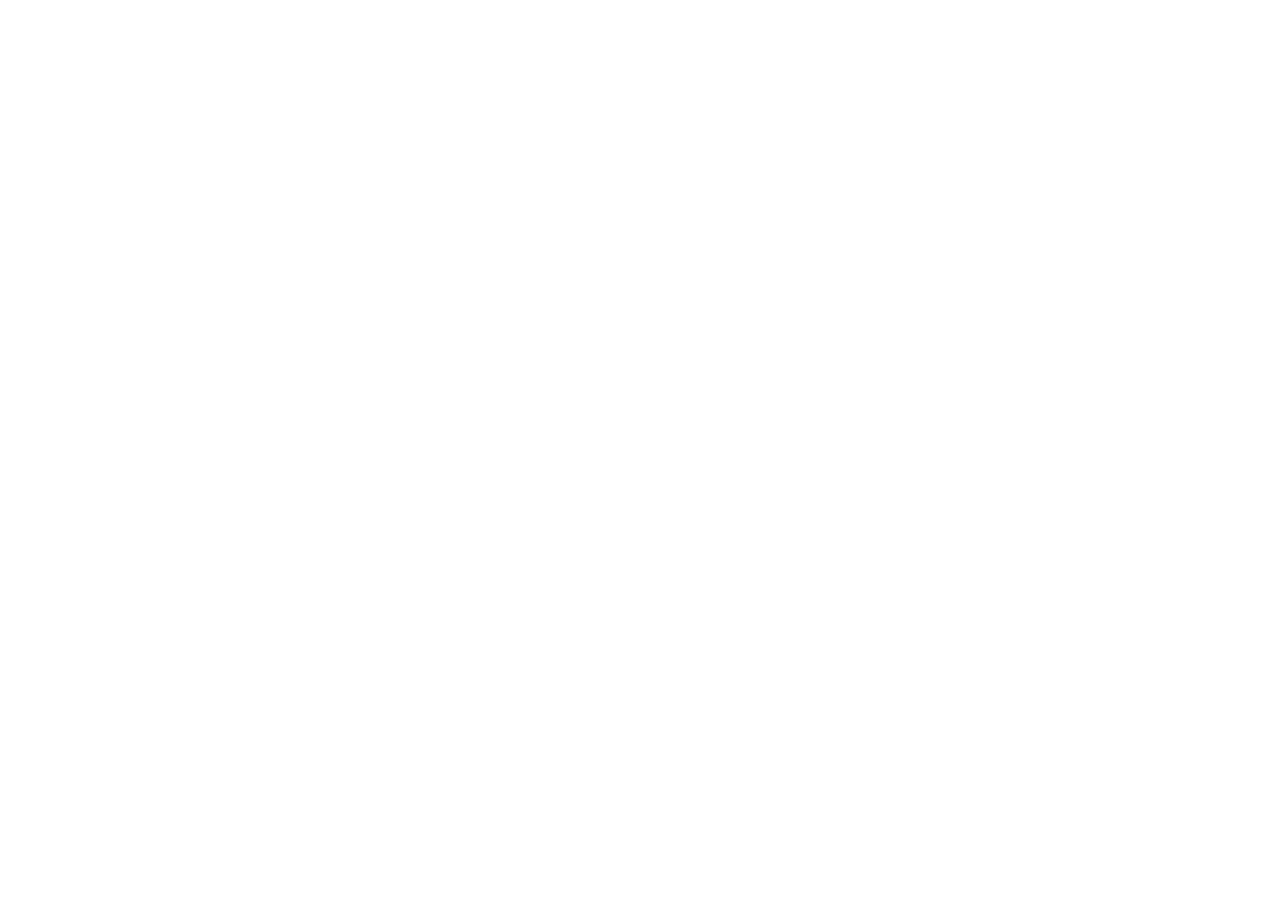
==== login.html @ 93b9f6c6 "init project" ====
<!DOCTYPE html>
<html lang="en">
<head>
    <meta charset="UTF-8">
    <meta http-equiv="X-UA-Compatible" content="IE=edge">
    <meta name="viewport" content="width=device-width, initial-scale=1.0">
    <title>Document</title>
</head>
<body>
    
</body>
</html>
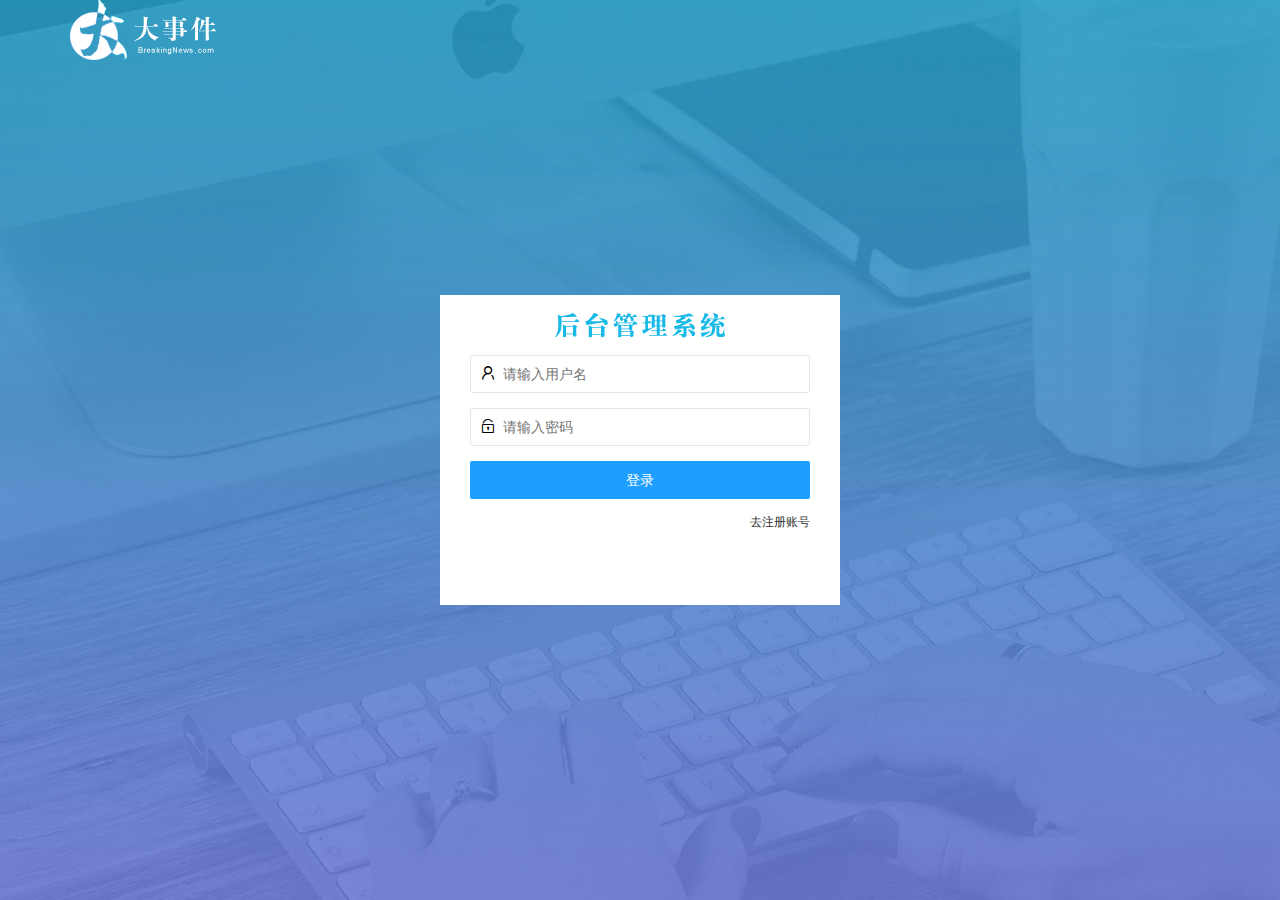
==== commit 97f2f5a4: "完成了登录功能和注册功能开发" ====
--- a/login.html
+++ b/login.html
@@ -4,9 +4,83 @@
     <meta charset="UTF-8">
     <meta http-equiv="X-UA-Compatible" content="IE=edge">
     <meta name="viewport" content="width=device-width, initial-scale=1.0">
-    <title>Document</title>
-</head>
-<body>
-    
+    <title>大事件-登录/注册</title>
+     <!-- 导入 LayUI 的样式 -->
+     <link rel="stylesheet" href="./assets/lib/layui/css/layui.css" />
+     <!-- 导入自己的样式表 -->
+     <link rel="stylesheet" href="./assets/css/login.css" />
+   </head>
+   <body>
+     <!-- 头部的 Logo 区域 -->
+     <div class="layui-main">
+       <img src="./assets/images/logo.png" alt="" />
+     </div>
+ 
+     <!-- 登录注册区域 -->
+     <div class="loginAndRegBox">
+       <div class="title-box"></div>
+       <!-- 登录的div -->
+       <div class="login-box">
+         <!-- 登录的表单 -->
+         <form class="layui-form" id="form_login">
+           <!-- 用户名 -->
+           <div class="layui-form-item">
+             <i class="layui-icon layui-icon-username"></i>
+             <input type="text" name="username" required lay-verify="required" placeholder="请输入用户名" autocomplete="off" class="layui-input" />
+           </div>
+           <!-- 密码 -->
+           <div class="layui-form-item">
+             <i class="layui-icon layui-icon-password"></i>
+             <input type="password" name="password" required lay-verify="required|pwd" placeholder="请输入密码" autocomplete="off" class="layui-input" />
+           </div>
+           <!-- 登录按钮 -->
+           <div class="layui-form-item">
+             <!-- 注意：表单提交按钮和普通按钮的区别，就是 lay-submit 属性 -->
+             <button class="layui-btn layui-btn-fluid layui-btn-normal" lay-submit>登录</button>
+           </div>
+           <div class="layui-form-item links">
+             <a href="javascript:;" id="link_reg">去注册账号</a>
+           </div>
+         </form>
+       </div>
+       <!-- 注册的div -->
+       <div class="reg-box">
+         <!-- 注册的表单 -->
+         <form class="layui-form" id="form_reg">
+           <!-- 用户名 -->
+           <div class="layui-form-item">
+             <i class="layui-icon layui-icon-username"></i>
+             <input type="text" name="username" required lay-verify="required" placeholder="请输入用户名" autocomplete="off" class="layui-input" />
+           </div>
+           <!-- 密码 -->
+           <div class="layui-form-item">
+             <i class="layui-icon layui-icon-password"></i>
+             <input type="password" name="password" required lay-verify="required|pwd" placeholder="请输入密码" autocomplete="off" class="layui-input" />
+           </div>
+           <!-- 密码确认框 -->
+           <div class="layui-form-item">
+             <i class="layui-icon layui-icon-password"></i>
+             <input type="password" name="repassword" required lay-verify="required|pwd|repwd" placeholder="再次确认密码" autocomplete="off" class="layui-input" />
+           </div>
+           <!-- 注册按钮 -->
+           <div class="layui-form-item">
+             <!-- 注意：表单提交按钮和普通按钮的区别，就是 lay-submit 属性 -->
+             <button class="layui-btn layui-btn-fluid layui-btn-normal" lay-submit>注册</button>
+           </div>
+           <div class="layui-form-item links">
+             <a href="javascript:;" id="link_login">去登录</a>
+           </div>
+         </form>
+       </div>
+     </div>
+ 
+     <!-- 导入 Layui 的JS文件 -->
+     <script src="./assets/lib/layui/layui.all.js"></script>
+     <!-- 导入 JQuery -->
+     <script src="./assets/lib/jquery.js"></script>
+     <!-- 导入自己封装的 baseAPI.js -->
+     <script src="./assets/js/baseAPI.js"></script>
+     <!-- 导入自己的 JavaScript 脚本 -->
+     <script src="./assets/js/login.js"></script>
 </body>
 </html>--- a/assets/lib/layui/css/layui.css
+++ b/assets/lib/layui/css/layui.css
@@ -0,0 +1,2 @@
+/** layui-v2.5.5 MIT License By https://www.layui.com */
+ .layui-inline,img{display:inline-block;vertical-align:middle}h1,h2,h3,h4,h5,h6{font-weight:400}.layui-edge,.layui-header,.layui-inline,.layui-main{position:relative}.layui-body,.layui-edge,.layui-elip{overflow:hidden}.layui-btn,.layui-edge,.layui-inline,img{vertical-align:middle}.layui-btn,.layui-disabled,.layui-icon,.layui-unselect{-moz-user-select:none;-webkit-user-select:none;-ms-user-select:none}.layui-elip,.layui-form-checkbox span,.layui-form-pane .layui-form-label{text-overflow:ellipsis;white-space:nowrap}.layui-breadcrumb,.layui-tree-btnGroup{visibility:hidden}blockquote,body,button,dd,div,dl,dt,form,h1,h2,h3,h4,h5,h6,input,li,ol,p,pre,td,textarea,th,ul{margin:0;padding:0;-webkit-tap-highlight-color:rgba(0,0,0,0)}a:active,a:hover{outline:0}img{border:none}li{list-style:none}table{border-collapse:collapse;border-spacing:0}h4,h5,h6{font-size:100%}button,input,optgroup,option,select,textarea{font-family:inherit;font-size:inherit;font-style:inherit;font-weight:inherit;outline:0}pre{white-space:pre-wrap;white-space:-moz-pre-wrap;white-space:-pre-wrap;white-space:-o-pre-wrap;word-wrap:break-word}body{line-height:24px;font:14px Helvetica Neue,Helvetica,PingFang SC,Tahoma,Arial,sans-serif}hr{height:1px;margin:10px 0;border:0;clear:both}a{color:#333;text-decoration:none}a:hover{color:#777}a cite{font-style:normal;*cursor:pointer}.layui-border-box,.layui-border-box *{box-sizing:border-box}.layui-box,.layui-box *{box-sizing:content-box}.layui-clear{clear:both;*zoom:1}.layui-clear:after{content:'\20';clear:both;*zoom:1;display:block;height:0}.layui-inline{*display:inline;*zoom:1}.layui-edge{display:inline-block;width:0;height:0;border-width:6px;border-style:dashed;border-color:transparent}.layui-edge-top{top:-4px;border-bottom-color:#999;border-bottom-style:solid}.layui-edge-right{border-left-color:#999;border-left-style:solid}.layui-edge-bottom{top:2px;border-top-color:#999;border-top-style:solid}.layui-edge-left{border-right-color:#999;border-right-style:solid}.layui-disabled,.layui-disabled:hover{color:#d2d2d2!important;cursor:not-allowed!important}.layui-circle{border-radius:100%}.layui-show{display:block!important}.layui-hide{display:none!important}@font-face{font-family:layui-icon;src:url(../font/iconfont.eot?v=250);src:url(../font/iconfont.eot?v=250#iefix) format('embedded-opentype'),url(../font/iconfont.woff2?v=250) format('woff2'),url(../font/iconfont.woff?v=250) format('woff'),url(../font/iconfont.ttf?v=250) format('truetype'),url(../font/iconfont.svg?v=250#layui-icon) format('svg')}.layui-icon{font-family:layui-icon!important;font-size:16px;font-style:normal;-webkit-font-smoothing:antialiased;-moz-osx-font-smoothing:grayscale}.layui-icon-reply-fill:before{content:"\e611"}.layui-icon-set-fill:before{content:"\e614"}.layui-icon-menu-fill:before{content:"\e60f"}.layui-icon-search:before{content:"\e615"}.layui-icon-share:before{content:"\e641"}.layui-icon-set-sm:before{content:"\e620"}.layui-icon-engine:before{content:"\e628"}.layui-icon-close:before{content:"\1006"}.layui-icon-close-fill:before{content:"\1007"}.layui-icon-chart-screen:before{content:"\e629"}.layui-icon-star:before{content:"\e600"}.layui-icon-circle-dot:before{content:"\e617"}.layui-icon-chat:before{content:"\e606"}.layui-icon-release:before{content:"\e609"}.layui-icon-list:before{content:"\e60a"}.layui-icon-chart:before{content:"\e62c"}.layui-icon-ok-circle:before{content:"\1005"}.layui-icon-layim-theme:before{content:"\e61b"}.layui-icon-table:before{content:"\e62d"}.layui-icon-right:before{content:"\e602"}.layui-icon-left:before{content:"\e603"}.layui-icon-cart-simple:before{content:"\e698"}.layui-icon-face-cry:before{content:"\e69c"}.layui-icon-face-smile:before{content:"\e6af"}.layui-icon-survey:before{content:"\e6b2"}.layui-icon-tree:before{content:"\e62e"}.layui-icon-upload-circle:before{content:"\e62f"}.layui-icon-add-circle:before{content:"\e61f"}.layui-icon-download-circle:before{content:"\e601"}.layui-icon-templeate-1:before{content:"\e630"}.layui-icon-util:before{content:"\e631"}.layui-icon-face-surprised:before{content:"\e664"}.layui-icon-edit:before{content:"\e642"}.layui-icon-speaker:before{content:"\e645"}.layui-icon-down:before{content:"\e61a"}.layui-icon-file:before{content:"\e621"}.layui-icon-layouts:before{content:"\e632"}.layui-icon-rate-half:before{content:"\e6c9"}.layui-icon-add-circle-fine:before{content:"\e608"}.layui-icon-prev-circle:before{content:"\e633"}.layui-icon-read:before{content:"\e705"}.layui-icon-404:before{content:"\e61c"}.layui-icon-carousel:before{content:"\e634"}.layui-icon-help:before{content:"\e607"}.layui-icon-code-circle:before{content:"\e635"}.layui-icon-water:before{content:"\e636"}.layui-icon-username:before{content:"\e66f"}.layui-icon-find-fill:before{content:"\e670"}.layui-icon-about:before{content:"\e60b"}.layui-icon-location:before{content:"\e715"}.layui-icon-up:before{content:"\e619"}.layui-icon-pause:before{content:"\e651"}.layui-icon-date:before{content:"\e637"}.layui-icon-layim-uploadfile:before{content:"\e61d"}.layui-icon-delete:before{content:"\e640"}.layui-icon-play:before{content:"\e652"}.layui-icon-top:before{content:"\e604"}.layui-icon-friends:before{content:"\e612"}.layui-icon-refresh-3:before{content:"\e9aa"}.layui-icon-ok:before{content:"\e605"}.layui-icon-layer:before{content:"\e638"}.layui-icon-face-smile-fine:before{content:"\e60c"}.layui-icon-dollar:before{content:"\e659"}.layui-icon-group:before{content:"\e613"}.layui-icon-layim-download:before{content:"\e61e"}.layui-icon-picture-fine:before{content:"\e60d"}.layui-icon-link:before{content:"\e64c"}.layui-icon-diamond:before{content:"\e735"}.layui-icon-log:before{content:"\e60e"}.layui-icon-rate-solid:before{content:"\e67a"}.layui-icon-fonts-del:before{content:"\e64f"}.layui-icon-unlink:before{content:"\e64d"}.layui-icon-fonts-clear:before{content:"\e639"}.layui-icon-triangle-r:before{content:"\e623"}.layui-icon-circle:before{content:"\e63f"}.layui-icon-radio:before{content:"\e643"}.layui-icon-align-center:before{content:"\e647"}.layui-icon-align-right:before{content:"\e648"}.layui-icon-align-left:before{content:"\e649"}.layui-icon-loading-1:before{content:"\e63e"}.layui-icon-return:before{content:"\e65c"}.layui-icon-fonts-strong:before{content:"\e62b"}.layui-icon-upload:before{content:"\e67c"}.layui-icon-dialogue:before{content:"\e63a"}.layui-icon-video:before{content:"\e6ed"}.layui-icon-headset:before{content:"\e6fc"}.layui-icon-cellphone-fine:before{content:"\e63b"}.layui-icon-add-1:before{content:"\e654"}.layui-icon-face-smile-b:before{content:"\e650"}.layui-icon-fonts-html:before{content:"\e64b"}.layui-icon-form:before{content:"\e63c"}.layui-icon-cart:before{content:"\e657"}.layui-icon-camera-fill:before{content:"\e65d"}.layui-icon-tabs:before{content:"\e62a"}.layui-icon-fonts-code:before{content:"\e64e"}.layui-icon-fire:before{content:"\e756"}.layui-icon-set:before{content:"\e716"}.layui-icon-fonts-u:before{content:"\e646"}.layui-icon-triangle-d:before{content:"\e625"}.layui-icon-tips:before{content:"\e702"}.layui-icon-picture:before{content:"\e64a"}.layui-icon-more-vertical:before{content:"\e671"}.layui-icon-flag:before{content:"\e66c"}.layui-icon-loading:before{content:"\e63d"}.layui-icon-fonts-i:before{content:"\e644"}.layui-icon-refresh-1:before{content:"\e666"}.layui-icon-rmb:before{content:"\e65e"}.layui-icon-home:before{content:"\e68e"}.layui-icon-user:before{content:"\e770"}.layui-icon-notice:before{content:"\e667"}.layui-icon-login-weibo:before{content:"\e675"}.layui-icon-voice:before{content:"\e688"}.layui-icon-upload-drag:before{content:"\e681"}.layui-icon-login-qq:before{content:"\e676"}.layui-icon-snowflake:before{content:"\e6b1"}.layui-icon-file-b:before{content:"\e655"}.layui-icon-template:before{content:"\e663"}.layui-icon-auz:before{content:"\e672"}.layui-icon-console:before{content:"\e665"}.layui-icon-app:before{content:"\e653"}.layui-icon-prev:before{content:"\e65a"}.layui-icon-website:before{content:"\e7ae"}.layui-icon-next:before{content:"\e65b"}.layui-icon-component:before{content:"\e857"}.layui-icon-more:before{content:"\e65f"}.layui-icon-login-wechat:before{content:"\e677"}.layui-icon-shrink-right:before{content:"\e668"}.layui-icon-spread-left:before{content:"\e66b"}.layui-icon-camera:before{content:"\e660"}.layui-icon-note:before{content:"\e66e"}.layui-icon-refresh:before{content:"\e669"}.layui-icon-female:before{content:"\e661"}.layui-icon-male:before{content:"\e662"}.layui-icon-password:before{content:"\e673"}.layui-icon-senior:before{content:"\e674"}.layui-icon-theme:before{content:"\e66a"}.layui-icon-tread:before{content:"\e6c5"}.layui-icon-praise:before{content:"\e6c6"}.layui-icon-star-fill:before{content:"\e658"}.layui-icon-rate:before{content:"\e67b"}.layui-icon-template-1:before{content:"\e656"}.layui-icon-vercode:before{content:"\e679"}.layui-icon-cellphone:before{content:"\e678"}.layui-icon-screen-full:before{content:"\e622"}.layui-icon-screen-restore:before{content:"\e758"}.layui-icon-cols:before{content:"\e610"}.layui-icon-export:before{content:"\e67d"}.layui-icon-print:before{content:"\e66d"}.layui-icon-slider:before{content:"\e714"}.layui-icon-addition:before{content:"\e624"}.layui-icon-subtraction:before{content:"\e67e"}.layui-icon-service:before{content:"\e626"}.layui-icon-transfer:before{content:"\e691"}.layui-main{width:1140px;margin:0 auto}.layui-header{z-index:1000;height:60px}.layui-header a:hover{transition:all .5s;-webkit-transition:all .5s}.layui-side{position:fixed;left:0;top:0;bottom:0;z-index:999;width:200px;overflow-x:hidden}.layui-side-scroll{position:relative;width:220px;height:100%;overflow-x:hidden}.layui-body{position:absolute;left:200px;right:0;top:0;bottom:0;z-index:998;width:auto;overflow-y:auto;box-sizing:border-box}.layui-layout-body{overflow:hidden}.layui-layout-admin .layui-header{background-color:#23262E}.layui-layout-admin .layui-side{top:60px;width:200px;overflow-x:hidden}.layui-layout-admin .layui-body{position:fixed;top:60px;bottom:44px}.layui-layout-admin .layui-main{width:auto;margin:0 15px}.layui-layout-admin .layui-footer{position:fixed;left:200px;right:0;bottom:0;height:44px;line-height:44px;padding:0 15px;background-color:#eee}.layui-layout-admin .layui-logo{position:absolute;left:0;top:0;width:200px;height:100%;line-height:60px;text-align:center;color:#009688;font-size:16px}.layui-layout-admin .layui-header .layui-nav{background:0 0}.layui-layout-left{position:absolute!important;left:200px;top:0}.layui-layout-right{position:absolute!important;right:0;top:0}.layui-container{position:relative;margin:0 auto;padding:0 15px;box-sizing:border-box}.layui-fluid{position:relative;margin:0 auto;padding:0 15px}.layui-row:after,.layui-row:before{content:'';display:block;clear:both}.layui-col-lg1,.layui-col-lg10,.layui-col-lg11,.layui-col-lg12,.layui-col-lg2,.layui-col-lg3,.layui-col-lg4,.layui-col-lg5,.layui-col-lg6,.layui-col-lg7,.layui-col-lg8,.layui-col-lg9,.layui-col-md1,.layui-col-md10,.layui-col-md11,.layui-col-md12,.layui-col-md2,.layui-col-md3,.layui-col-md4,.layui-col-md5,.layui-col-md6,.layui-col-md7,.layui-col-md8,.layui-col-md9,.layui-col-sm1,.layui-col-sm10,.layui-col-sm11,.layui-col-sm12,.layui-col-sm2,.layui-col-sm3,.layui-col-sm4,.layui-col-sm5,.layui-col-sm6,.layui-col-sm7,.layui-col-sm8,.layui-col-sm9,.layui-col-xs1,.layui-col-xs10,.layui-col-xs11,.layui-col-xs12,.layui-col-xs2,.layui-col-xs3,.layui-col-xs4,.layui-col-xs5,.layui-col-xs6,.layui-col-xs7,.layui-col-xs8,.layui-col-xs9{position:relative;display:block;box-sizing:border-box}.layui-col-xs1,.layui-col-xs10,.layui-col-xs11,.layui-col-xs12,.layui-col-xs2,.layui-col-xs3,.layui-col-xs4,.layui-col-xs5,.layui-col-xs6,.layui-col-xs7,.layui-col-xs8,.layui-col-xs9{float:left}.layui-col-xs1{width:8.33333333%}.layui-col-xs2{width:16.66666667%}.layui-col-xs3{width:25%}.layui-col-xs4{width:33.33333333%}.layui-col-xs5{width:41.66666667%}.layui-col-xs6{width:50%}.layui-col-xs7{width:58.33333333%}.layui-col-xs8{width:66.66666667%}.layui-col-xs9{width:75%}.layui-col-xs10{width:83.33333333%}.layui-col-xs11{width:91.66666667%}.layui-col-xs12{width:100%}.layui-col-xs-offset1{margin-left:8.33333333%}.layui-col-xs-offset2{margin-left:16.66666667%}.layui-col-xs-offset3{margin-left:25%}.layui-col-xs-offset4{margin-left:33.33333333%}.layui-col-xs-offset5{margin-left:41.66666667%}.layui-col-xs-offset6{margin-left:50%}.layui-col-xs-offset7{margin-left:58.33333333%}.layui-col-xs-offset8{margin-left:66.66666667%}.layui-col-xs-offset9{margin-left:75%}.layui-col-xs-offset10{margin-left:83.33333333%}.layui-col-xs-offset11{margin-left:91.66666667%}.layui-col-xs-offset12{margin-left:100%}@media screen and (max-width:768px){.layui-hide-xs{display:none!important}.layui-show-xs-block{display:block!important}.layui-show-xs-inline{display:inline!important}.layui-show-xs-inline-block{display:inline-block!important}}@media screen and (min-width:768px){.layui-container{width:750px}.layui-hide-sm{display:none!important}.layui-show-sm-block{display:block!important}.layui-show-sm-inline{display:inline!important}.layui-show-sm-inline-block{display:inline-block!important}.layui-col-sm1,.layui-col-sm10,.layui-col-sm11,.layui-col-sm12,.layui-col-sm2,.layui-col-sm3,.layui-col-sm4,.layui-col-sm5,.layui-col-sm6,.layui-col-sm7,.layui-col-sm8,.layui-col-sm9{float:left}.layui-col-sm1{width:8.33333333%}.layui-col-sm2{width:16.66666667%}.layui-col-sm3{width:25%}.layui-col-sm4{width:33.33333333%}.layui-col-sm5{width:41.66666667%}.layui-col-sm6{width:50%}.layui-col-sm7{width:58.33333333%}.layui-col-sm8{width:66.66666667%}.layui-col-sm9{width:75%}.layui-col-sm10{width:83.33333333%}.layui-col-sm11{width:91.66666667%}.layui-col-sm12{width:100%}.layui-col-sm-offset1{margin-left:8.33333333%}.layui-col-sm-offset2{margin-left:16.66666667%}.layui-col-sm-offset3{margin-left:25%}.layui-col-sm-offset4{margin-left:33.33333333%}.layui-col-sm-offset5{margin-left:41.66666667%}.layui-col-sm-offset6{margin-left:50%}.layui-col-sm-offset7{margin-left:58.33333333%}.layui-col-sm-offset8{margin-left:66.66666667%}.layui-col-sm-offset9{margin-left:75%}.layui-col-sm-offset10{margin-left:83.33333333%}.layui-col-sm-offset11{margin-left:91.66666667%}.layui-col-sm-offset12{margin-left:100%}}@media screen and (min-width:992px){.layui-container{width:970px}.layui-hide-md{display:none!important}.layui-show-md-block{display:block!important}.layui-show-md-inline{display:inline!important}.layui-show-md-inline-block{display:inline-block!important}.layui-col-md1,.layui-col-md10,.layui-col-md11,.layui-col-md12,.layui-col-md2,.layui-col-md3,.layui-col-md4,.layui-col-md5,.layui-col-md6,.layui-col-md7,.layui-col-md8,.layui-col-md9{float:left}.layui-col-md1{width:8.33333333%}.layui-col-md2{width:16.66666667%}.layui-col-md3{width:25%}.layui-col-md4{width:33.33333333%}.layui-col-md5{width:41.66666667%}.layui-col-md6{width:50%}.layui-col-md7{width:58.33333333%}.layui-col-md8{width:66.66666667%}.layui-col-md9{width:75%}.layui-col-md10{width:83.33333333%}.layui-col-md11{width:91.66666667%}.layui-col-md12{width:100%}.layui-col-md-offset1{margin-left:8.33333333%}.layui-col-md-offset2{margin-left:16.66666667%}.layui-col-md-offset3{margin-left:25%}.layui-col-md-offset4{margin-left:33.33333333%}.layui-col-md-offset5{margin-left:41.66666667%}.layui-col-md-offset6{margin-left:50%}.layui-col-md-offset7{margin-left:58.33333333%}.layui-col-md-offset8{margin-left:66.66666667%}.layui-col-md-offset9{margin-left:75%}.layui-col-md-offset10{margin-left:83.33333333%}.layui-col-md-offset11{margin-left:91.66666667%}.layui-col-md-offset12{margin-left:100%}}@media screen and (min-width:1200px){.layui-container{width:1170px}.layui-hide-lg{display:none!important}.layui-show-lg-block{display:block!important}.layui-show-lg-inline{display:inline!important}.layui-show-lg-inline-block{display:inline-block!important}.layui-col-lg1,.layui-col-lg10,.layui-col-lg11,.layui-col-lg12,.layui-col-lg2,.layui-col-lg3,.layui-col-lg4,.layui-col-lg5,.layui-col-lg6,.layui-col-lg7,.layui-col-lg8,.layui-col-lg9{float:left}.layui-col-lg1{width:8.33333333%}.layui-col-lg2{width:16.66666667%}.layui-col-lg3{width:25%}.layui-col-lg4{width:33.33333333%}.layui-col-lg5{width:41.66666667%}.layui-col-lg6{width:50%}.layui-col-lg7{width:58.33333333%}.layui-col-lg8{width:66.66666667%}.layui-col-lg9{width:75%}.layui-col-lg10{width:83.33333333%}.layui-col-lg11{width:91.66666667%}.layui-col-lg12{width:100%}.layui-col-lg-offset1{margin-left:8.33333333%}.layui-col-lg-offset2{margin-left:16.66666667%}.layui-col-lg-offset3{margin-left:25%}.layui-col-lg-offset4{margin-left:33.33333333%}.layui-col-lg-offset5{margin-left:41.66666667%}.layui-col-lg-offset6{margin-left:50%}.layui-col-lg-offset7{margin-left:58.33333333%}.layui-col-lg-offset8{margin-left:66.66666667%}.layui-col-lg-offset9{margin-left:75%}.layui-col-lg-offset10{margin-left:83.33333333%}.layui-col-lg-offset11{margin-left:91.66666667%}.layui-col-lg-offset12{margin-left:100%}}.layui-col-space1{margin:-.5px}.layui-col-space1>*{padding:.5px}.layui-col-space3{margin:-1.5px}.layui-col-space3>*{padding:1.5px}.layui-col-space5{margin:-2.5px}.layui-col-space5>*{padding:2.5px}.layui-col-space8{margin:-3.5px}.layui-col-space8>*{padding:3.5px}.layui-col-space10{margin:-5px}.layui-col-space10>*{padding:5px}.layui-col-space12{margin:-6px}.layui-col-space12>*{padding:6px}.layui-col-space15{margin:-7.5px}.layui-col-space15>*{padding:7.5px}.layui-col-space18{margin:-9px}.layui-col-space18>*{padding:9px}.layui-col-space20{margin:-10px}.layui-col-space20>*{padding:10px}.layui-col-space22{margin:-11px}.layui-col-space22>*{padding:11px}.layui-col-space25{margin:-12.5px}.layui-col-space25>*{padding:12.5px}.layui-col-space30{margin:-15px}.layui-col-space30>*{padding:15px}.layui-btn,.layui-input,.layui-select,.layui-textarea,.layui-upload-button{outline:0;-webkit-appearance:none;transition:all .3s;-webkit-transition:all .3s;box-sizing:border-box}.layui-elem-quote{margin-bottom:10px;padding:15px;line-height:22px;border-left:5px solid #009688;border-radius:0 2px 2px 0;background-color:#f2f2f2}.layui-quote-nm{border-style:solid;border-width:1px 1px 1px 5px;background:0 0}.layui-elem-field{margin-bottom:10px;padding:0;border-width:1px;border-style:solid}.layui-elem-field legend{margin-left:20px;padding:0 10px;font-size:20px;font-weight:300}.layui-field-title{margin:10px 0 20px;border-width:1px 0 0}.layui-field-box{padding:10px 15px}.layui-field-title .layui-field-box{padding:10px 0}.layui-progress{position:relative;height:6px;border-radius:20px;background-color:#e2e2e2}.layui-progress-bar{position:absolute;left:0;top:0;width:0;max-width:100%;height:6px;border-radius:20px;text-align:right;background-color:#5FB878;transition:all .3s;-webkit-transition:all .3s}.layui-progress-big,.layui-progress-big .layui-progress-bar{height:18px;line-height:18px}.layui-progress-text{position:relative;top:-20px;line-height:18px;font-size:12px;color:#666}.layui-progress-big .layui-progress-text{position:static;padding:0 10px;color:#fff}.layui-collapse{border-width:1px;border-style:solid;border-radius:2px}.layui-colla-content,.layui-colla-item{border-top-width:1px;border-top-style:solid}.layui-colla-item:first-child{border-top:none}.layui-colla-title{position:relative;height:42px;line-height:42px;padding:0 15px 0 35px;color:#333;background-color:#f2f2f2;cursor:pointer;font-size:14px;overflow:hidden}.layui-colla-content{display:none;padding:10px 15px;line-height:22px;color:#666}.layui-colla-icon{position:absolute;left:15px;top:0;font-size:14px}.layui-card{margin-bottom:15px;border-radius:2px;background-color:#fff;box-shadow:0 1px 2px 0 rgba(0,0,0,.05)}.layui-card:last-child{margin-bottom:0}.layui-card-header{position:relative;height:42px;line-height:42px;padding:0 15px;border-bottom:1px solid #f6f6f6;color:#333;border-radius:2px 2px 0 0;font-size:14px}.layui-bg-black,.layui-bg-blue,.layui-bg-cyan,.layui-bg-green,.layui-bg-orange,.layui-bg-red{color:#fff!important}.layui-card-body{position:relative;padding:10px 15px;line-height:24px}.layui-card-body[pad15]{padding:15px}.layui-card-body[pad20]{padding:20px}.layui-card-body .layui-table{margin:5px 0}.layui-card .layui-tab{margin:0}.layui-panel-window{position:relative;padding:15px;border-radius:0;border-top:5px solid #E6E6E6;background-color:#fff}.layui-auxiliar-moving{position:fixed;left:0;right:0;top:0;bottom:0;width:100%;height:100%;background:0 0;z-index:9999999999}.layui-form-label,.layui-form-mid,.layui-form-select,.layui-input-block,.layui-input-inline,.layui-textarea{position:relative}.layui-bg-red{background-color:#FF5722!important}.layui-bg-orange{background-color:#FFB800!important}.layui-bg-green{background-color:#009688!important}.layui-bg-cyan{background-color:#2F4056!important}.layui-bg-blue{background-color:#1E9FFF!important}.layui-bg-black{background-color:#393D49!important}.layui-bg-gray{background-color:#eee!important;color:#666!important}.layui-badge-rim,.layui-colla-content,.layui-colla-item,.layui-collapse,.layui-elem-field,.layui-form-pane .layui-form-item[pane],.layui-form-pane .layui-form-label,.layui-input,.layui-layedit,.layui-layedit-tool,.layui-quote-nm,.layui-select,.layui-tab-bar,.layui-tab-card,.layui-tab-title,.layui-tab-title .layui-this:after,.layui-textarea{border-color:#e6e6e6}.layui-timeline-item:before,hr{background-color:#e6e6e6}.layui-text{line-height:22px;font-size:14px;color:#666}.layui-text h1,.layui-text h2,.layui-text h3{font-weight:500;color:#333}.layui-text h1{font-size:30px}.layui-text h2{font-size:24px}.layui-text h3{font-size:18px}.layui-text a:not(.layui-btn){color:#01AAED}.layui-text a:not(.layui-btn):hover{text-decoration:underline}.layui-text ul{padding:5px 0 5px 15px}.layui-text ul li{margin-top:5px;list-style-type:disc}.layui-text em,.layui-word-aux{color:#999!important;padding:0 5px!important}.layui-btn{display:inline-block;height:38px;line-height:38px;padding:0 18px;background-color:#009688;color:#fff;white-space:nowrap;text-align:center;font-size:14px;border:none;border-radius:2px;cursor:pointer}.layui-btn:hover{opacity:.8;filter:alpha(opacity=80);color:#fff}.layui-btn:active{opacity:1;filter:alpha(opacity=100)}.layui-btn+.layui-btn{margin-left:10px}.layui-btn-container{font-size:0}.layui-btn-container .layui-btn{margin-right:10px;margin-bottom:10px}.layui-btn-container .layui-btn+.layui-btn{margin-left:0}.layui-table .layui-btn-container .layui-btn{margin-bottom:9px}.layui-btn-radius{border-radius:100px}.layui-btn .layui-icon{margin-right:3px;font-size:18px;vertical-align:bottom;vertical-align:middle\9}.layui-btn-primary{border:1px solid #C9C9C9;background-color:#fff;color:#555}.layui-btn-primary:hover{border-color:#009688;color:#333}.layui-btn-normal{background-color:#1E9FFF}.layui-btn-warm{background-color:#FFB800}.layui-btn-danger{background-color:#FF5722}.layui-btn-checked{background-color:#5FB878}.layui-btn-disabled,.layui-btn-disabled:active,.layui-btn-disabled:hover{border:1px solid #e6e6e6;background-color:#FBFBFB;color:#C9C9C9;cursor:not-allowed;opacity:1}.layui-btn-lg{height:44px;line-height:44px;padding:0 25px;font-size:16px}.layui-btn-sm{height:30px;line-height:30px;padding:0 10px;font-size:12px}.layui-btn-sm i{font-size:16px!important}.layui-btn-xs{height:22px;line-height:22px;padding:0 5px;font-size:12px}.layui-btn-xs i{font-size:14px!important}.layui-btn-group{display:inline-block;vertical-align:middle;font-size:0}.layui-btn-group .layui-btn{margin-left:0!important;margin-right:0!important;border-left:1px solid rgba(255,255,255,.5);border-radius:0}.layui-btn-group .layui-btn-primary{border-left:none}.layui-btn-group .layui-btn-primary:hover{border-color:#C9C9C9;color:#009688}.layui-btn-group .layui-btn:first-child{border-left:none;border-radius:2px 0 0 2px}.layui-btn-group .layui-btn-primary:first-child{border-left:1px solid #c9c9c9}.layui-btn-group .layui-btn:last-child{border-radius:0 2px 2px 0}.layui-btn-group .layui-btn+.layui-btn{margin-left:0}.layui-btn-group+.layui-btn-group{margin-left:10px}.layui-btn-fluid{width:100%}.layui-input,.layui-select,.layui-textarea{height:38px;line-height:1.3;line-height:38px\9;border-width:1px;border-style:solid;background-color:#fff;border-radius:2px}.layui-input::-webkit-input-placeholder,.layui-select::-webkit-input-placeholder,.layui-textarea::-webkit-input-placeholder{line-height:1.3}.layui-input,.layui-textarea{display:block;width:100%;padding-left:10px}.layui-input:hover,.layui-textarea:hover{border-color:#D2D2D2!important}.layui-input:focus,.layui-textarea:focus{border-color:#C9C9C9!important}.layui-textarea{min-height:100px;height:auto;line-height:20px;padding:6px 10px;resize:vertical}.layui-select{padding:0 10px}.layui-form input[type=checkbox],.layui-form input[type=radio],.layui-form select{display:none}.layui-form [lay-ignore]{display:initial}.layui-form-item{margin-bottom:15px;clear:both;*zoom:1}.layui-form-item:after{content:'\20';clear:both;*zoom:1;display:block;height:0}.layui-form-label{float:left;display:block;padding:9px 15px;width:80px;font-weight:400;line-height:20px;text-align:right}.layui-form-label-col{display:block;float:none;padding:9px 0;line-height:20px;text-align:left}.layui-form-item .layui-inline{margin-bottom:5px;margin-right:10px}.layui-input-block{margin-left:110px;min-height:36px}.layui-input-inline{display:inline-block;vertical-align:middle}.layui-form-item .layui-input-inline{float:left;width:190px;margin-right:10px}.layui-form-text .layui-input-inline{width:auto}.layui-form-mid{float:left;display:block;padding:9px 0!important;line-height:20px;margin-right:10px}.layui-form-danger+.layui-form-select .layui-input,.layui-form-danger:focus{border-color:#FF5722!important}.layui-form-select .layui-input{padding-right:30px;cursor:pointer}.layui-form-select .layui-edge{position:absolute;right:10px;top:50%;margin-top:-3px;cursor:pointer;border-width:6px;border-top-color:#c2c2c2;border-top-style:solid;transition:all .3s;-webkit-transition:all .3s}.layui-form-select dl{display:none;position:absolute;left:0;top:42px;padding:5px 0;z-index:899;min-width:100%;border:1px solid #d2d2d2;max-height:300px;overflow-y:auto;background-color:#fff;border-radius:2px;box-shadow:0 2px 4px rgba(0,0,0,.12);box-sizing:border-box}.layui-form-select dl dd,.layui-form-select dl dt{padding:0 10px;line-height:36px;white-space:nowrap;overflow:hidden;text-overflow:ellipsis}.layui-form-select dl dt{font-size:12px;color:#999}.layui-form-select dl dd{cursor:pointer}.layui-form-select dl dd:hover{background-color:#f2f2f2;-webkit-transition:.5s all;transition:.5s all}.layui-form-select .layui-select-group dd{padding-left:20px}.layui-form-select dl dd.layui-select-tips{padding-left:10px!important;color:#999}.layui-form-select dl dd.layui-this{background-color:#5FB878;color:#fff}.layui-form-checkbox,.layui-form-select dl dd.layui-disabled{background-color:#fff}.layui-form-selected dl{display:block}.layui-form-checkbox,.layui-form-checkbox *,.layui-form-switch{display:inline-block;vertical-align:middle}.layui-form-selected .layui-edge{margin-top:-9px;-webkit-transform:rotate(180deg);transform:rotate(180deg);margin-top:-3px\9}:root .layui-form-selected .layui-edge{margin-top:-9px\0/IE9}.layui-form-selectup dl{top:auto;bottom:42px}.layui-select-none{margin:5px 0;text-align:center;color:#999}.layui-select-disabled .layui-disabled{border-color:#eee!important}.layui-select-disabled .layui-edge{border-top-color:#d2d2d2}.layui-form-checkbox{position:relative;height:30px;line-height:30px;margin-right:10px;padding-right:30px;cursor:pointer;font-size:0;-webkit-transition:.1s linear;transition:.1s linear;box-sizing:border-box}.layui-form-checkbox span{padding:0 10px;height:100%;font-size:14px;border-radius:2px 0 0 2px;background-color:#d2d2d2;color:#fff;overflow:hidden}.layui-form-checkbox:hover span{background-color:#c2c2c2}.layui-form-checkbox i{position:absolute;right:0;top:0;width:30px;height:28px;border:1px solid #d2d2d2;border-left:none;border-radius:0 2px 2px 0;color:#fff;font-size:20px;text-align:center}.layui-form-checkbox:hover i{border-color:#c2c2c2;color:#c2c2c2}.layui-form-checked,.layui-form-checked:hover{border-color:#5FB878}.layui-form-checked span,.layui-form-checked:hover span{background-color:#5FB878}.layui-form-checked i,.layui-form-checked:hover i{color:#5FB878}.layui-form-item .layui-form-checkbox{margin-top:4px}.layui-form-checkbox[lay-skin=primary]{height:auto!important;line-height:normal!important;min-width:18px;min-height:18px;border:none!important;margin-right:0;padding-left:28px;padding-right:0;background:0 0}.layui-form-checkbox[lay-skin=primary] span{padding-left:0;padding-right:15px;line-height:18px;background:0 0;color:#666}.layui-form-checkbox[lay-skin=primary] i{right:auto;left:0;width:16px;height:16px;line-height:16px;border:1px solid #d2d2d2;font-size:12px;border-radius:2px;background-color:#fff;-webkit-transition:.1s linear;transition:.1s linear}.layui-form-checkbox[lay-skin=primary]:hover i{border-color:#5FB878;color:#fff}.layui-form-checked[lay-skin=primary] i{border-color:#5FB878!important;background-color:#5FB878;color:#fff}.layui-checkbox-disbaled[lay-skin=primary] span{background:0 0!important;color:#c2c2c2}.layui-checkbox-disbaled[lay-skin=primary]:hover i{border-color:#d2d2d2}.layui-form-item .layui-form-checkbox[lay-skin=primary]{margin-top:10px}.layui-form-switch{position:relative;height:22px;line-height:22px;min-width:35px;padding:0 5px;margin-top:8px;border:1px solid #d2d2d2;border-radius:20px;cursor:pointer;background-color:#fff;-webkit-transition:.1s linear;transition:.1s linear}.layui-form-switch i{position:absolute;left:5px;top:3px;width:16px;height:16px;border-radius:20px;background-color:#d2d2d2;-webkit-transition:.1s linear;transition:.1s linear}.layui-form-switch em{position:relative;top:0;width:25px;margin-left:21px;padding:0!important;text-align:center!important;color:#999!important;font-style:normal!important;font-size:12px}.layui-form-onswitch{border-color:#5FB878;background-color:#5FB878}.layui-checkbox-disbaled,.layui-checkbox-disbaled i{border-color:#e2e2e2!important}.layui-form-onswitch i{left:100%;margin-left:-21px;background-color:#fff}.layui-form-onswitch em{margin-left:5px;margin-right:21px;color:#fff!important}.layui-checkbox-disbaled span{background-color:#e2e2e2!important}.layui-checkbox-disbaled:hover i{color:#fff!important}[lay-radio]{display:none}.layui-form-radio,.layui-form-radio *{display:inline-block;vertical-align:middle}.layui-form-radio{line-height:28px;margin:6px 10px 0 0;padding-right:10px;cursor:pointer;font-size:0}.layui-form-radio *{font-size:14px}.layui-form-radio>i{margin-right:8px;font-size:22px;color:#c2c2c2}.layui-form-radio>i:hover,.layui-form-radioed>i{color:#5FB878}.layui-radio-disbaled>i{color:#e2e2e2!important}.layui-form-pane .layui-form-label{width:110px;padding:8px 15px;height:38px;line-height:20px;border-width:1px;border-style:solid;border-radius:2px 0 0 2px;text-align:center;background-color:#FBFBFB;overflow:hidden;box-sizing:border-box}.layui-form-pane .layui-input-inline{margin-left:-1px}.layui-form-pane .layui-input-block{margin-left:110px;left:-1px}.layui-form-pane .layui-input{border-radius:0 2px 2px 0}.layui-form-pane .layui-form-text .layui-form-label{float:none;width:100%;border-radius:2px;box-sizing:border-box;text-align:left}.layui-form-pane .layui-form-text .layui-input-inline{display:block;margin:0;top:-1px;clear:both}.layui-form-pane .layui-form-text .layui-input-block{margin:0;left:0;top:-1px}.layui-form-pane .layui-form-text .layui-textarea{min-height:100px;border-radius:0 0 2px 2px}.layui-form-pane .layui-form-checkbox{margin:4px 0 4px 10px}.layui-form-pane .layui-form-radio,.layui-form-pane .layui-form-switch{margin-top:6px;margin-left:10px}.layui-form-pane .layui-form-item[pane]{position:relative;border-width:1px;border-style:solid}.layui-form-pane .layui-form-item[pane] .layui-form-label{position:absolute;left:0;top:0;height:100%;border-width:0 1px 0 0}.layui-form-pane .layui-form-item[pane] .layui-input-inline{margin-left:110px}@media screen and (max-width:450px){.layui-form-item .layui-form-label{text-overflow:ellipsis;overflow:hidden;white-space:nowrap}.layui-form-item .layui-inline{display:block;margin-right:0;margin-bottom:20px;clear:both}.layui-form-item .layui-inline:after{content:'\20';clear:both;display:block;height:0}.layui-form-item .layui-input-inline{display:block;float:none;left:-3px;width:auto;margin:0 0 10px 112px}.layui-form-item .layui-input-inline+.layui-form-mid{margin-left:110px;top:-5px;padding:0}.layui-form-item .layui-form-checkbox{margin-right:5px;margin-bottom:5px}}.layui-layedit{border-width:1px;border-style:solid;border-radius:2px}.layui-layedit-tool{padding:3px 5px;border-bottom-width:1px;border-bottom-style:solid;font-size:0}.layedit-tool-fixed{position:fixed;top:0;border-top:1px solid #e2e2e2}.layui-layedit-tool .layedit-tool-mid,.layui-layedit-tool .layui-icon{display:inline-block;vertical-align:middle;text-align:center;font-size:14px}.layui-layedit-tool .layui-icon{position:relative;width:32px;height:30px;line-height:30px;margin:3px 5px;color:#777;cursor:pointer;border-radius:2px}.layui-layedit-tool .layui-icon:hover{color:#393D49}.layui-layedit-tool .layui-icon:active{color:#000}.layui-layedit-tool .layedit-tool-active{background-color:#e2e2e2;color:#000}.layui-layedit-tool .layui-disabled,.layui-layedit-tool .layui-disabled:hover{color:#d2d2d2;cursor:not-allowed}.layui-layedit-tool .layedit-tool-mid{width:1px;height:18px;margin:0 10px;background-color:#d2d2d2}.layedit-tool-html{width:50px!important;font-size:30px!important}.layedit-tool-b,.layedit-tool-code,.layedit-tool-help{font-size:16px!important}.layedit-tool-d,.layedit-tool-face,.layedit-tool-image,.layedit-tool-unlink{font-size:18px!important}.layedit-tool-image input{position:absolute;font-size:0;left:0;top:0;width:100%;height:100%;opacity:.01;filter:Alpha(opacity=1);cursor:pointer}.layui-layedit-iframe iframe{display:block;width:100%}#LAY_layedit_code{overflow:hidden}.layui-laypage{display:inline-block;*display:inline;*zoom:1;vertical-align:middle;margin:10px 0;font-size:0}.layui-laypage>a:first-child,.layui-laypage>a:first-child em{border-radius:2px 0 0 2px}.layui-laypage>a:last-child,.layui-laypage>a:last-child em{border-radius:0 2px 2px 0}.layui-laypage>:first-child{margin-left:0!important}.layui-laypage>:last-child{margin-right:0!important}.layui-laypage a,.layui-laypage button,.layui-laypage input,.layui-laypage select,.layui-laypage span{border:1px solid #e2e2e2}.layui-laypage a,.layui-laypage span{display:inline-block;*display:inline;*zoom:1;vertical-align:middle;padding:0 15px;height:28px;line-height:28px;margin:0 -1px 5px 0;background-color:#fff;color:#333;font-size:12px}.layui-flow-more a *,.layui-laypage input,.layui-table-view select[lay-ignore]{display:inline-block}.layui-laypage a:hover{color:#009688}.layui-laypage em{font-style:normal}.layui-laypage .layui-laypage-spr{color:#999;font-weight:700}.layui-laypage a{text-decoration:none}.layui-laypage .layui-laypage-curr{position:relative}.layui-laypage .layui-laypage-curr em{position:relative;color:#fff}.layui-laypage .layui-laypage-curr .layui-laypage-em{position:absolute;left:-1px;top:-1px;padding:1px;width:100%;height:100%;background-color:#009688}.layui-laypage-em{border-radius:2px}.layui-laypage-next em,.layui-laypage-prev em{font-family:Sim sun;font-size:16px}.layui-laypage .layui-laypage-count,.layui-laypage .layui-laypage-limits,.layui-laypage .layui-laypage-refresh,.layui-laypage .layui-laypage-skip{margin-left:10px;margin-right:10px;padding:0;border:none}.layui-laypage .layui-laypage-limits,.layui-laypage .layui-laypage-refresh{vertical-align:top}.layui-laypage .layui-laypage-refresh i{font-size:18px;cursor:pointer}.layui-laypage select{height:22px;padding:3px;border-radius:2px;cursor:pointer}.layui-laypage .layui-laypage-skip{height:30px;line-height:30px;color:#999}.layui-laypage button,.layui-laypage input{height:30px;line-height:30px;border-radius:2px;vertical-align:top;background-color:#fff;box-sizing:border-box}.layui-laypage input{width:40px;margin:0 10px;padding:0 3px;text-align:center}.layui-laypage input:focus,.layui-laypage select:focus{border-color:#009688!important}.layui-laypage button{margin-left:10px;padding:0 10px;cursor:pointer}.layui-table,.layui-table-view{margin:10px 0}.layui-flow-more{margin:10px 0;text-align:center;color:#999;font-size:14px}.layui-flow-more a{height:32px;line-height:32px}.layui-flow-more a *{vertical-align:top}.layui-flow-more a cite{padding:0 20px;border-radius:3px;background-color:#eee;color:#333;font-style:normal}.layui-flow-more a cite:hover{opacity:.8}.layui-flow-more a i{font-size:30px;color:#737383}.layui-table{width:100%;background-color:#fff;color:#666}.layui-table tr{transition:all .3s;-webkit-transition:all .3s}.layui-table th{text-align:left;font-weight:400}.layui-table tbody tr:hover,.layui-table thead tr,.layui-table-click,.layui-table-header,.layui-table-hover,.layui-table-mend,.layui-table-patch,.layui-table-tool,.layui-table-total,.layui-table-total tr,.layui-table[lay-even] tr:nth-child(even){background-color:#f2f2f2}.layui-table td,.layui-table th,.layui-table-col-set,.layui-table-fixed-r,.layui-table-grid-down,.layui-table-header,.layui-table-page,.layui-table-tips-main,.layui-table-tool,.layui-table-total,.layui-table-view,.layui-table[lay-skin=line],.layui-table[lay-skin=row]{border-width:1px;border-style:solid;border-color:#e6e6e6}.layui-table td,.layui-table th{position:relative;padding:9px 15px;min-height:20px;line-height:20px;font-size:14px}.layui-table[lay-skin=line] td,.layui-table[lay-skin=line] th{border-width:0 0 1px}.layui-table[lay-skin=row] td,.layui-table[lay-skin=row] th{border-width:0 1px 0 0}.layui-table[lay-skin=nob] td,.layui-table[lay-skin=nob] th{border:none}.layui-table img{max-width:100px}.layui-table[lay-size=lg] td,.layui-table[lay-size=lg] th{padding:15px 30px}.layui-table-view .layui-table[lay-size=lg] .layui-table-cell{height:40px;line-height:40px}.layui-table[lay-size=sm] td,.layui-table[lay-size=sm] th{font-size:12px;padding:5px 10px}.layui-table-view .layui-table[lay-size=sm] .layui-table-cell{height:20px;line-height:20px}.layui-table[lay-data]{display:none}.layui-table-box{position:relative;overflow:hidden}.layui-table-view .layui-table{position:relative;width:auto;margin:0}.layui-table-view .layui-table[lay-skin=line]{border-width:0 1px 0 0}.layui-table-view .layui-table[lay-skin=row]{border-width:0 0 1px}.layui-table-view .layui-table td,.layui-table-view .layui-table th{padding:5px 0;border-top:none;border-left:none}.layui-table-view .layui-table th.layui-unselect .layui-table-cell span{cursor:pointer}.layui-table-view .layui-table td{cursor:default}.layui-table-view .layui-table td[data-edit=text]{cursor:text}.layui-table-view .layui-form-checkbox[lay-skin=primary] i{width:18px;height:18px}.layui-table-view .layui-form-radio{line-height:0;padding:0}.layui-table-view .layui-form-radio>i{margin:0;font-size:20px}.layui-table-init{position:absolute;left:0;top:0;width:100%;height:100%;text-align:center;z-index:110}.layui-table-init .layui-icon{position:absolute;left:50%;top:50%;margin:-15px 0 0 -15px;font-size:30px;color:#c2c2c2}.layui-table-header{border-width:0 0 1px;overflow:hidden}.layui-table-header .layui-table{margin-bottom:-1px}.layui-table-tool .layui-inline[lay-event]{position:relative;width:26px;height:26px;padding:5px;line-height:16px;margin-right:10px;text-align:center;color:#333;border:1px solid #ccc;cursor:pointer;-webkit-transition:.5s all;transition:.5s all}.layui-table-tool .layui-inline[lay-event]:hover{border:1px solid #999}.layui-table-tool-temp{padding-right:120px}.layui-table-tool-self{position:absolute;right:17px;top:10px}.layui-table-tool .layui-table-tool-self .layui-inline[lay-event]{margin:0 0 0 10px}.layui-table-tool-panel{position:absolute;top:29px;left:-1px;padding:5px 0;min-width:150px;min-height:40px;border:1px solid #d2d2d2;text-align:left;overflow-y:auto;background-color:#fff;box-shadow:0 2px 4px rgba(0,0,0,.12)}.layui-table-cell,.layui-table-tool-panel li{overflow:hidden;text-overflow:ellipsis;white-space:nowrap}.layui-table-tool-panel li{padding:0 10px;line-height:30px;-webkit-transition:.5s all;transition:.5s all}.layui-table-tool-panel li .layui-form-checkbox[lay-skin=primary]{width:100%;padding-left:28px}.layui-table-tool-panel li:hover{background-color:#f2f2f2}.layui-table-tool-panel li .layui-form-checkbox[lay-skin=primary] i{position:absolute;left:0;top:0}.layui-table-tool-panel li .layui-form-checkbox[lay-skin=primary] span{padding:0}.layui-table-tool .layui-table-tool-self .layui-table-tool-panel{left:auto;right:-1px}.layui-table-col-set{position:absolute;right:0;top:0;width:20px;height:100%;border-width:0 0 0 1px;background-color:#fff}.layui-table-sort{width:10px;height:20px;margin-left:5px;cursor:pointer!important}.layui-table-sort .layui-edge{position:absolute;left:5px;border-width:5px}.layui-table-sort .layui-table-sort-asc{top:3px;border-top:none;border-bottom-style:solid;border-bottom-color:#b2b2b2}.layui-table-sort .layui-table-sort-asc:hover{border-bottom-color:#666}.layui-table-sort .layui-table-sort-desc{bottom:5px;border-bottom:none;border-top-style:solid;border-top-color:#b2b2b2}.layui-table-sort .layui-table-sort-desc:hover{border-top-color:#666}.layui-table-sort[lay-sort=asc] .layui-table-sort-asc{border-bottom-color:#000}.layui-table-sort[lay-sort=desc] .layui-table-sort-desc{border-top-color:#000}.layui-table-cell{height:28px;line-height:28px;padding:0 15px;position:relative;box-sizing:border-box}.layui-table-cell .layui-form-checkbox[lay-skin=primary]{top:-1px;padding:0}.layui-table-cell .layui-table-link{color:#01AAED}.laytable-cell-checkbox,.laytable-cell-numbers,.laytable-cell-radio,.laytable-cell-space{padding:0;text-align:center}.layui-table-body{position:relative;overflow:auto;margin-right:-1px;margin-bottom:-1px}.layui-table-body .layui-none{line-height:26px;padding:15px;text-align:center;color:#999}.layui-table-fixed{position:absolute;left:0;top:0;z-index:101}.layui-table-fixed .layui-table-body{overflow:hidden}.layui-table-fixed-l{box-shadow:0 -1px 8px rgba(0,0,0,.08)}.layui-table-fixed-r{left:auto;right:-1px;border-width:0 0 0 1px;box-shadow:-1px 0 8px rgba(0,0,0,.08)}.layui-table-fixed-r .layui-table-header{position:relative;overflow:visible}.layui-table-mend{position:absolute;right:-49px;top:0;height:100%;width:50px}.layui-table-tool{position:relative;z-index:890;width:100%;min-height:50px;line-height:30px;padding:10px 15px;border-width:0 0 1px}.layui-table-tool .layui-btn-container{margin-bottom:-10px}.layui-table-page,.layui-table-total{border-width:1px 0 0;margin-bottom:-1px;overflow:hidden}.layui-table-page{position:relative;width:100%;padding:7px 7px 0;height:41px;font-size:12px;white-space:nowrap}.layui-table-page>div{height:26px}.layui-table-page .layui-laypage{margin:0}.layui-table-page .layui-laypage a,.layui-table-page .layui-laypage span{height:26px;line-height:26px;margin-bottom:10px;border:none;background:0 0}.layui-table-page .layui-laypage a,.layui-table-page .layui-laypage span.layui-laypage-curr{padding:0 12px}.layui-table-page .layui-laypage span{margin-left:0;padding:0}.layui-table-page .layui-laypage .layui-laypage-prev{margin-left:-7px!important}.layui-table-page .layui-laypage .layui-laypage-curr .layui-laypage-em{left:0;top:0;padding:0}.layui-table-page .layui-laypage button,.layui-table-page .layui-laypage input{height:26px;line-height:26px}.layui-table-page .layui-laypage input{width:40px}.layui-table-page .layui-laypage button{padding:0 10px}.layui-table-page select{height:18px}.layui-table-patch .layui-table-cell{padding:0;width:30px}.layui-table-edit{position:absolute;left:0;top:0;width:100%;height:100%;padding:0 14px 1px;border-radius:0;box-shadow:1px 1px 20px rgba(0,0,0,.15)}.layui-table-edit:focus{border-color:#5FB878!important}select.layui-table-edit{padding:0 0 0 10px;border-color:#C9C9C9}.layui-table-view .layui-form-checkbox,.layui-table-view .layui-form-radio,.layui-table-view .layui-form-switch{top:0;margin:0;box-sizing:content-box}.layui-table-view .layui-form-checkbox{top:-1px;height:26px;line-height:26px}.layui-table-view .layui-form-checkbox i{height:26px}.layui-table-grid .layui-table-cell{overflow:visible}.layui-table-grid-down{position:absolute;top:0;right:0;width:26px;height:100%;padding:5px 0;border-width:0 0 0 1px;text-align:center;background-color:#fff;color:#999;cursor:pointer}.layui-table-grid-down .layui-icon{position:absolute;top:50%;left:50%;margin:-8px 0 0 -8px}.layui-table-grid-down:hover{background-color:#fbfbfb}body .layui-table-tips .layui-layer-content{background:0 0;padding:0;box-shadow:0 1px 6px rgba(0,0,0,.12)}.layui-table-tips-main{margin:-44px 0 0 -1px;max-height:150px;padding:8px 15px;font-size:14px;overflow-y:scroll;background-color:#fff;color:#666}.layui-table-tips-c{position:absolute;right:-3px;top:-13px;width:20px;height:20px;padding:3px;cursor:pointer;background-color:#666;border-radius:50%;color:#fff}.layui-table-tips-c:hover{background-color:#777}.layui-table-tips-c:before{position:relative;right:-2px}.layui-upload-file{display:none!important;opacity:.01;filter:Alpha(opacity=1)}.layui-upload-drag,.layui-upload-form,.layui-upload-wrap{display:inline-block}.layui-upload-list{margin:10px 0}.layui-upload-choose{padding:0 10px;color:#999}.layui-upload-drag{position:relative;padding:30px;border:1px dashed #e2e2e2;background-color:#fff;text-align:center;cursor:pointer;color:#999}.layui-upload-drag .layui-icon{font-size:50px;color:#009688}.layui-upload-drag[lay-over]{border-color:#009688}.layui-upload-iframe{position:absolute;width:0;height:0;border:0;visibility:hidden}.layui-upload-wrap{position:relative;vertical-align:middle}.layui-upload-wrap .layui-upload-file{display:block!important;position:absolute;left:0;top:0;z-index:10;font-size:100px;width:100%;height:100%;opacity:.01;filter:Alpha(opacity=1);cursor:pointer}.layui-transfer-active,.layui-transfer-box{display:inline-block;vertical-align:middle}.layui-transfer-box,.layui-transfer-header,.layui-transfer-search{border-width:0;border-style:solid;border-color:#e6e6e6}.layui-transfer-box{position:relative;border-width:1px;width:200px;height:360px;border-radius:2px;background-color:#fff}.layui-transfer-box .layui-form-checkbox{width:100%;margin:0!important}.layui-transfer-header{height:38px;line-height:38px;padding:0 10px;border-bottom-width:1px}.layui-transfer-search{position:relative;padding:10px;border-bottom-width:1px}.layui-transfer-search .layui-input{height:32px;padding-left:30px;font-size:12px}.layui-transfer-search .layui-icon-search{position:absolute;left:20px;top:50%;margin-top:-8px;color:#666}.layui-transfer-active{margin:0 15px}.layui-transfer-active .layui-btn{display:block;margin:0;padding:0 15px;background-color:#5FB878;border-color:#5FB878;color:#fff}.layui-transfer-active .layui-btn-disabled{background-color:#FBFBFB;border-color:#e6e6e6;color:#C9C9C9}.layui-transfer-active .layui-btn:first-child{margin-bottom:15px}.layui-transfer-active .layui-btn .layui-icon{margin:0;font-size:14px!important}.layui-transfer-data{padding:5px 0;overflow:auto}.layui-transfer-data li{height:32px;line-height:32px;padding:0 10px}.layui-transfer-data li:hover{background-color:#f2f2f2;transition:.5s all}.layui-transfer-data .layui-none{padding:15px 10px;text-align:center;color:#999}.layui-nav{position:relative;padding:0 20px;background-color:#393D49;color:#fff;border-radius:2px;font-size:0;box-sizing:border-box}.layui-nav *{font-size:14px}.layui-nav .layui-nav-item{position:relative;display:inline-block;*display:inline;*zoom:1;vertical-align:middle;line-height:60px}.layui-nav .layui-nav-item a{display:block;padding:0 20px;color:#fff;color:rgba(255,255,255,.7);transition:all .3s;-webkit-transition:all .3s}.layui-nav .layui-this:after,.layui-nav-bar,.layui-nav-tree .layui-nav-itemed:after{position:absolute;left:0;top:0;width:0;height:5px;background-color:#5FB878;transition:all .2s;-webkit-transition:all .2s}.layui-nav-bar{z-index:1000}.layui-nav .layui-nav-item a:hover,.layui-nav .layui-this a{color:#fff}.layui-nav .layui-this:after{content:'';top:auto;bottom:0;width:100%}.layui-nav-img{width:30px;height:30px;margin-right:10px;border-radius:50%}.layui-nav .layui-nav-more{content:'';width:0;height:0;border-style:solid dashed dashed;border-color:#fff transparent transparent;overflow:hidden;cursor:pointer;transition:all .2s;-webkit-transition:all .2s;position:absolute;top:50%;right:3px;margin-top:-3px;border-width:6px;border-top-color:rgba(255,255,255,.7)}.layui-nav .layui-nav-mored,.layui-nav-itemed>a .layui-nav-more{margin-top:-9px;border-style:dashed dashed solid;border-color:transparent transparent #fff}.layui-nav-child{display:none;position:absolute;left:0;top:65px;min-width:100%;line-height:36px;padding:5px 0;box-shadow:0 2px 4px rgba(0,0,0,.12);border:1px solid #d2d2d2;background-color:#fff;z-index:100;border-radius:2px;white-space:nowrap}.layui-nav .layui-nav-child a{color:#333}.layui-nav .layui-nav-child a:hover{background-color:#f2f2f2;color:#000}.layui-nav-child dd{position:relative}.layui-nav .layui-nav-child dd.layui-this a,.layui-nav-child dd.layui-this{background-color:#5FB878;color:#fff}.layui-nav-child dd.layui-this:after{display:none}.layui-nav-tree{width:200px;padding:0}.layui-nav-tree .layui-nav-item{display:block;width:100%;line-height:45px}.layui-nav-tree .layui-nav-item a{position:relative;height:45px;line-height:45px;text-overflow:ellipsis;overflow:hidden;white-space:nowrap}.layui-nav-tree .layui-nav-item a:hover{background-color:#4E5465}.layui-nav-tree .layui-nav-bar{width:5px;height:0;background-color:#009688}.layui-nav-tree .layui-nav-child dd.layui-this,.layui-nav-tree .layui-nav-child dd.layui-this a,.layui-nav-tree .layui-this,.layui-nav-tree .layui-this>a,.layui-nav-tree .layui-this>a:hover{background-color:#009688;color:#fff}.layui-nav-tree .layui-this:after{display:none}.layui-nav-itemed>a,.layui-nav-tree .layui-nav-title a,.layui-nav-tree .layui-nav-title a:hover{color:#fff!important}.layui-nav-tree .layui-nav-child{position:relative;z-index:0;top:0;border:none;box-shadow:none}.layui-nav-tree .layui-nav-child a{height:40px;line-height:40px;color:#fff;color:rgba(255,255,255,.7)}.layui-nav-tree .layui-nav-child,.layui-nav-tree .layui-nav-child a:hover{background:0 0;color:#fff}.layui-nav-tree .layui-nav-more{right:10px}.layui-nav-itemed>.layui-nav-child{display:block;padding:0;background-color:rgba(0,0,0,.3)!important}.layui-nav-itemed>.layui-nav-child>.layui-this>.layui-nav-child{display:block}.layui-nav-side{position:fixed;top:0;bottom:0;left:0;overflow-x:hidden;z-index:999}.layui-bg-blue .layui-nav-bar,.layui-bg-blue .layui-nav-itemed:after,.layui-bg-blue .layui-this:after{background-color:#93D1FF}.layui-bg-blue .layui-nav-child dd.layui-this{background-color:#1E9FFF}.layui-bg-blue .layui-nav-itemed>a,.layui-nav-tree.layui-bg-blue .layui-nav-title a,.layui-nav-tree.layui-bg-blue .layui-nav-title a:hover{background-color:#007DDB!important}.layui-breadcrumb{font-size:0}.layui-breadcrumb>*{font-size:14px}.layui-breadcrumb a{color:#999!important}.layui-breadcrumb a:hover{color:#5FB878!important}.layui-breadcrumb a cite{color:#666;font-style:normal}.layui-breadcrumb span[lay-separator]{margin:0 10px;color:#999}.layui-tab{margin:10px 0;text-align:left!important}.layui-tab[overflow]>.layui-tab-title{overflow:hidden}.layui-tab-title{position:relative;left:0;height:40px;white-space:nowrap;font-size:0;border-bottom-width:1px;border-bottom-style:solid;transition:all .2s;-webkit-transition:all .2s}.layui-tab-title li{display:inline-block;*display:inline;*zoom:1;vertical-align:middle;font-size:14px;transition:all .2s;-webkit-transition:all .2s;position:relative;line-height:40px;min-width:65px;padding:0 15px;text-align:center;cursor:pointer}.layui-tab-title li a{display:block}.layui-tab-title .layui-this{color:#000}.layui-tab-title .layui-this:after{position:absolute;left:0;top:0;content:'';width:100%;height:41px;border-width:1px;border-style:solid;border-bottom-color:#fff;border-radius:2px 2px 0 0;box-sizing:border-box;pointer-events:none}.layui-tab-bar{position:absolute;right:0;top:0;z-index:10;width:30px;height:39px;line-height:39px;border-width:1px;border-style:solid;border-radius:2px;text-align:center;background-color:#fff;cursor:pointer}.layui-tab-bar .layui-icon{position:relative;display:inline-block;top:3px;transition:all .3s;-webkit-transition:all .3s}.layui-tab-item{display:none}.layui-tab-more{padding-right:30px;height:auto!important;white-space:normal!important}.layui-tab-more li.layui-this:after{border-bottom-color:#e2e2e2;border-radius:2px}.layui-tab-more .layui-tab-bar .layui-icon{top:-2px;top:3px\9;-webkit-transform:rotate(180deg);transform:rotate(180deg)}:root .layui-tab-more .layui-tab-bar .layui-icon{top:-2px\0/IE9}.layui-tab-content{padding:10px}.layui-tab-title li .layui-tab-close{position:relative;display:inline-block;width:18px;height:18px;line-height:20px;margin-left:8px;top:1px;text-align:center;font-size:14px;color:#c2c2c2;transition:all .2s;-webkit-transition:all .2s}.layui-tab-title li .layui-tab-close:hover{border-radius:2px;background-color:#FF5722;color:#fff}.layui-tab-brief>.layui-tab-title .layui-this{color:#009688}.layui-tab-brief>.layui-tab-more li.layui-this:after,.layui-tab-brief>.layui-tab-title .layui-this:after{border:none;border-radius:0;border-bottom:2px solid #5FB878}.layui-tab-brief[overflow]>.layui-tab-title .layui-this:after{top:-1px}.layui-tab-card{border-width:1px;border-style:solid;border-radius:2px;box-shadow:0 2px 5px 0 rgba(0,0,0,.1)}.layui-tab-card>.layui-tab-title{background-color:#f2f2f2}.layui-tab-card>.layui-tab-title li{margin-right:-1px;margin-left:-1px}.layui-tab-card>.layui-tab-title .layui-this{background-color:#fff}.layui-tab-card>.layui-tab-title .layui-this:after{border-top:none;border-width:1px;border-bottom-color:#fff}.layui-tab-card>.layui-tab-title .layui-tab-bar{height:40px;line-height:40px;border-radius:0;border-top:none;border-right:none}.layui-tab-card>.layui-tab-more .layui-this{background:0 0;color:#5FB878}.layui-tab-card>.layui-tab-more .layui-this:after{border:none}.layui-timeline{padding-left:5px}.layui-timeline-item{position:relative;padding-bottom:20px}.layui-timeline-axis{position:absolute;left:-5px;top:0;z-index:10;width:20px;height:20px;line-height:20px;background-color:#fff;color:#5FB878;border-radius:50%;text-align:center;cursor:pointer}.layui-timeline-axis:hover{color:#FF5722}.layui-timeline-item:before{content:'';position:absolute;left:5px;top:0;z-index:0;width:1px;height:100%}.layui-timeline-item:last-child:before{display:none}.layui-timeline-item:first-child:before{display:block}.layui-timeline-content{padding-left:25px}.layui-timeline-title{position:relative;margin-bottom:10px}.layui-badge,.layui-badge-dot,.layui-badge-rim{position:relative;display:inline-block;padding:0 6px;font-size:12px;text-align:center;background-color:#FF5722;color:#fff;border-radius:2px}.layui-badge{height:18px;line-height:18px}.layui-badge-dot{width:8px;height:8px;padding:0;border-radius:50%}.layui-badge-rim{height:18px;line-height:18px;border-width:1px;border-style:solid;background-color:#fff;color:#666}.layui-btn .layui-badge,.layui-btn .layui-badge-dot{margin-left:5px}.layui-nav .layui-badge,.layui-nav .layui-badge-dot{position:absolute;top:50%;margin:-8px 6px 0}.layui-tab-title .layui-badge,.layui-tab-title .layui-badge-dot{left:5px;top:-2px}.layui-carousel{position:relative;left:0;top:0;background-color:#f8f8f8}.layui-carousel>[carousel-item]{position:relative;width:100%;height:100%;overflow:hidden}.layui-carousel>[carousel-item]:before{position:absolute;content:'\e63d';left:50%;top:50%;width:100px;line-height:20px;margin:-10px 0 0 -50px;text-align:center;color:#c2c2c2;font-family:layui-icon!important;font-size:30px;font-style:normal;-webkit-font-smoothing:antialiased;-moz-osx-font-smoothing:grayscale}.layui-carousel>[carousel-item]>*{display:none;position:absolute;left:0;top:0;width:100%;height:100%;background-color:#f8f8f8;transition-duration:.3s;-webkit-transition-duration:.3s}.layui-carousel-updown>*{-webkit-transition:.3s ease-in-out up;transition:.3s ease-in-out up}.layui-carousel-arrow{display:none\9;opacity:0;position:absolute;left:10px;top:50%;margin-top:-18px;width:36px;height:36px;line-height:36px;text-align:center;font-size:20px;border:0;border-radius:50%;background-color:rgba(0,0,0,.2);color:#fff;-webkit-transition-duration:.3s;transition-duration:.3s;cursor:pointer}.layui-carousel-arrow[lay-type=add]{left:auto!important;right:10px}.layui-carousel:hover .layui-carousel-arrow[lay-type=add],.layui-carousel[lay-arrow=always] .layui-carousel-arrow[lay-type=add]{right:20px}.layui-carousel[lay-arrow=always] .layui-carousel-arrow{opacity:1;left:20px}.layui-carousel[lay-arrow=none] .layui-carousel-arrow{display:none}.layui-carousel-arrow:hover,.layui-carousel-ind ul:hover{background-color:rgba(0,0,0,.35)}.layui-carousel:hover .layui-carousel-arrow{display:block\9;opacity:1;left:20px}.layui-carousel-ind{position:relative;top:-35px;width:100%;line-height:0!important;text-align:center;font-size:0}.layui-carousel[lay-indicator=outside]{margin-bottom:30px}.layui-carousel[lay-indicator=outside] .layui-carousel-ind{top:10px}.layui-carousel[lay-indicator=outside] .layui-carousel-ind ul{background-color:rgba(0,0,0,.5)}.layui-carousel[lay-indicator=none] .layui-carousel-ind{display:none}.layui-carousel-ind ul{display:inline-block;padding:5px;background-color:rgba(0,0,0,.2);border-radius:10px;-webkit-transition-duration:.3s;transition-duration:.3s}.layui-carousel-ind li{display:inline-block;width:10px;height:10px;margin:0 3px;font-size:14px;background-color:#e2e2e2;background-color:rgba(255,255,255,.5);border-radius:50%;cursor:pointer;-webkit-transition-duration:.3s;transition-duration:.3s}.layui-carousel-ind li:hover{background-color:rgba(255,255,255,.7)}.layui-carousel-ind li.layui-this{background-color:#fff}.layui-carousel>[carousel-item]>.layui-carousel-next,.layui-carousel>[carousel-item]>.layui-carousel-prev,.layui-carousel>[carousel-item]>.layui-this{display:block}.layui-carousel>[carousel-item]>.layui-this{left:0}.layui-carousel>[carousel-item]>.layui-carousel-prev{left:-100%}.layui-carousel>[carousel-item]>.layui-carousel-next{left:100%}.layui-carousel>[carousel-item]>.layui-carousel-next.layui-carousel-left,.layui-carousel>[carousel-item]>.layui-carousel-prev.layui-carousel-right{left:0}.layui-carousel>[carousel-item]>.layui-this.layui-carousel-left{left:-100%}.layui-carousel>[carousel-item]>.layui-this.layui-carousel-right{left:100%}.layui-carousel[lay-anim=updown] .layui-carousel-arrow{left:50%!important;top:20px;margin:0 0 0 -18px}.layui-carousel[lay-anim=updown]>[carousel-item]>*,.layui-carousel[lay-anim=fade]>[carousel-item]>*{left:0!important}.layui-carousel[lay-anim=updown] .layui-carousel-arrow[lay-type=add]{top:auto!important;bottom:20px}.layui-carousel[lay-anim=updown] .layui-carousel-ind{position:absolute;top:50%;right:20px;width:auto;height:auto}.layui-carousel[lay-anim=updown] .layui-carousel-ind ul{padding:3px 5px}.layui-carousel[lay-anim=updown] .layui-carousel-ind li{display:block;margin:6px 0}.layui-carousel[lay-anim=updown]>[carousel-item]>.layui-this{top:0}.layui-carousel[lay-anim=updown]>[carousel-item]>.layui-carousel-prev{top:-100%}.layui-carousel[lay-anim=updown]>[carousel-item]>.layui-carousel-next{top:100%}.layui-carousel[lay-anim=updown]>[carousel-item]>.layui-carousel-next.layui-carousel-left,.layui-carousel[lay-anim=updown]>[carousel-item]>.layui-carousel-prev.layui-carousel-right{top:0}.layui-carousel[lay-anim=updown]>[carousel-item]>.layui-this.layui-carousel-left{top:-100%}.layui-carousel[lay-anim=updown]>[carousel-item]>.layui-this.layui-carousel-right{top:100%}.layui-carousel[lay-anim=fade]>[carousel-item]>.layui-carousel-next,.layui-carousel[lay-anim=fade]>[carousel-item]>.layui-carousel-prev{opacity:0}.layui-carousel[lay-anim=fade]>[carousel-item]>.layui-carousel-next.layui-carousel-left,.layui-carousel[lay-anim=fade]>[carousel-item]>.layui-carousel-prev.layui-carousel-right{opacity:1}.layui-carousel[lay-anim=fade]>[carousel-item]>.layui-this.layui-carousel-left,.layui-carousel[lay-anim=fade]>[carousel-item]>.layui-this.layui-carousel-right{opacity:0}.layui-fixbar{position:fixed;right:15px;bottom:15px;z-index:999999}.layui-fixbar li{width:50px;height:50px;line-height:50px;margin-bottom:1px;text-align:center;cursor:pointer;font-size:30px;background-color:#9F9F9F;color:#fff;border-radius:2px;opacity:.95}.layui-fixbar li:hover{opacity:.85}.layui-fixbar li:active{opacity:1}.layui-fixbar .layui-fixbar-top{display:none;font-size:40px}body .layui-util-face{border:none;background:0 0}body .layui-util-face .layui-layer-content{padding:0;background-color:#fff;color:#666;box-shadow:none}.layui-util-face .layui-layer-TipsG{display:none}.layui-util-face ul{position:relative;width:372px;padding:10px;border:1px solid #D9D9D9;background-color:#fff;box-shadow:0 0 20px rgba(0,0,0,.2)}.layui-util-face ul li{cursor:pointer;float:left;border:1px solid #e8e8e8;height:22px;width:26px;overflow:hidden;margin:-1px 0 0 -1px;padding:4px 2px;text-align:center}.layui-util-face ul li:hover{position:relative;z-index:2;border:1px solid #eb7350;background:#fff9ec}.layui-code{position:relative;margin:10px 0;padding:15px;line-height:20px;border:1px solid #ddd;border-left-width:6px;background-color:#F2F2F2;color:#333;font-family:Courier New;font-size:12px}.layui-rate,.layui-rate *{display:inline-block;vertical-align:middle}.layui-rate{padding:10px 5px 10px 0;font-size:0}.layui-rate li i.layui-icon{font-size:20px;color:#FFB800;margin-right:5px;transition:all .3s;-webkit-transition:all .3s}.layui-rate li i:hover{cursor:pointer;transform:scale(1.12);-webkit-transform:scale(1.12)}.layui-rate[readonly] li i:hover{cursor:default;transform:scale(1)}.layui-colorpicker{width:26px;height:26px;border:1px solid #e6e6e6;padding:5px;border-radius:2px;line-height:24px;display:inline-block;cursor:pointer;transition:all .3s;-webkit-transition:all .3s}.layui-colorpicker:hover{border-color:#d2d2d2}.layui-colorpicker.layui-colorpicker-lg{width:34px;height:34px;line-height:32px}.layui-colorpicker.layui-colorpicker-sm{width:24px;height:24px;line-height:22px}.layui-colorpicker.layui-colorpicker-xs{width:22px;height:22px;line-height:20px}.layui-colorpicker-trigger-bgcolor{display:block;background:url([data-uri]);border-radius:2px}.layui-colorpicker-trigger-span{display:block;height:100%;box-sizing:border-box;border:1px solid rgba(0,0,0,.15);border-radius:2px;text-align:center}.layui-colorpicker-trigger-i{display:inline-block;color:#FFF;font-size:12px}.layui-colorpicker-trigger-i.layui-icon-close{color:#999}.layui-colorpicker-main{position:absolute;z-index:66666666;width:280px;padding:7px;background:#FFF;border:1px solid #d2d2d2;border-radius:2px;box-shadow:0 2px 4px rgba(0,0,0,.12)}.layui-colorpicker-main-wrapper{height:180px;position:relative}.layui-colorpicker-basis{width:260px;height:100%;position:relative}.layui-colorpicker-basis-white{width:100%;height:100%;position:absolute;top:0;left:0;background:linear-gradient(90deg,#FFF,hsla(0,0%,100%,0))}.layui-colorpicker-basis-black{width:100%;height:100%;position:absolute;top:0;left:0;background:linear-gradient(0deg,#000,transparent)}.layui-colorpicker-basis-cursor{width:10px;height:10px;border:1px solid #FFF;border-radius:50%;position:absolute;top:-3px;right:-3px;cursor:pointer}.layui-colorpicker-side{position:absolute;top:0;right:0;width:12px;height:100%;background:linear-gradient(red,#FF0,#0F0,#0FF,#00F,#F0F,red)}.layui-colorpicker-side-slider{width:100%;height:5px;box-shadow:0 0 1px #888;box-sizing:border-box;background:#FFF;border-radius:1px;border:1px solid #f0f0f0;cursor:pointer;position:absolute;left:0}.layui-colorpicker-main-alpha{display:none;height:12px;margin-top:7px;background:url([data-uri])}.layui-colorpicker-alpha-bgcolor{height:100%;position:relative}.layui-colorpicker-alpha-slider{width:5px;height:100%;box-shadow:0 0 1px #888;box-sizing:border-box;background:#FFF;border-radius:1px;border:1px solid #f0f0f0;cursor:pointer;position:absolute;top:0}.layui-colorpicker-main-pre{padding-top:7px;font-size:0}.layui-colorpicker-pre{width:20px;height:20px;border-radius:2px;display:inline-block;margin-left:6px;margin-bottom:7px;cursor:pointer}.layui-colorpicker-pre:nth-child(11n+1){margin-left:0}.layui-colorpicker-pre-isalpha{background:url([data-uri])}.layui-colorpicker-pre.layui-this{box-shadow:0 0 3px 2px rgba(0,0,0,.15)}.layui-colorpicker-pre>div{height:100%;border-radius:2px}.layui-colorpicker-main-input{text-align:right;padding-top:7px}.layui-colorpicker-main-input .layui-btn-container .layui-btn{margin:0 0 0 10px}.layui-colorpicker-main-input div.layui-inline{float:left;margin-right:10px;font-size:14px}.layui-colorpicker-main-input input.layui-input{width:150px;height:30px;color:#666}.layui-slider{height:4px;background:#e2e2e2;border-radius:3px;position:relative;cursor:pointer}.layui-slider-bar{border-radius:3px;position:absolute;height:100%}.layui-slider-step{position:absolute;top:0;width:4px;height:4px;border-radius:50%;background:#FFF;-webkit-transform:translateX(-50%);transform:translateX(-50%)}.layui-slider-wrap{width:36px;height:36px;position:absolute;top:-16px;-webkit-transform:translateX(-50%);transform:translateX(-50%);z-index:10;text-align:center}.layui-slider-wrap-btn{width:12px;height:12px;border-radius:50%;background:#FFF;display:inline-block;vertical-align:middle;cursor:pointer;transition:.3s}.layui-slider-wrap:after{content:"";height:100%;display:inline-block;vertical-align:middle}.layui-slider-wrap-btn.layui-slider-hover,.layui-slider-wrap-btn:hover{transform:scale(1.2)}.layui-slider-wrap-btn.layui-disabled:hover{transform:scale(1)!important}.layui-slider-tips{position:absolute;top:-42px;z-index:66666666;white-space:nowrap;display:none;-webkit-transform:translateX(-50%);transform:translateX(-50%);color:#FFF;background:#000;border-radius:3px;height:25px;line-height:25px;padding:0 10px}.layui-slider-tips:after{content:'';position:absolute;bottom:-12px;left:50%;margin-left:-6px;width:0;height:0;border-width:6px;border-style:solid;border-color:#000 transparent transparent}.layui-slider-input{width:70px;height:32px;border:1px solid #e6e6e6;border-radius:3px;font-size:16px;line-height:32px;position:absolute;right:0;top:-15px}.layui-slider-input-btn{display:none;position:absolute;top:0;right:0;width:20px;height:100%;border-left:1px solid #d2d2d2}.layui-slider-input-btn i{cursor:pointer;position:absolute;right:0;bottom:0;width:20px;height:50%;font-size:12px;line-height:16px;text-align:center;color:#999}.layui-slider-input-btn i:first-child{top:0;border-bottom:1px solid #d2d2d2}.layui-slider-input-txt{height:100%;font-size:14px}.layui-slider-input-txt input{height:100%;border:none}.layui-slider-input-btn i:hover{color:#009688}.layui-slider-vertical{width:4px;margin-left:34px}.layui-slider-vertical .layui-slider-bar{width:4px}.layui-slider-vertical .layui-slider-step{top:auto;left:0;-webkit-transform:translateY(50%);transform:translateY(50%)}.layui-slider-vertical .layui-slider-wrap{top:auto;left:-16px;-webkit-transform:translateY(50%);transform:translateY(50%)}.layui-slider-vertical .layui-slider-tips{top:auto;left:2px}@media \0screen{.layui-slider-wrap-btn{margin-left:-20px}.layui-slider-vertical .layui-slider-wrap-btn{margin-left:0;margin-bottom:-20px}.layui-slider-vertical .layui-slider-tips{margin-left:-8px}.layui-slider>span{margin-left:8px}}.layui-tree{line-height:22px}.layui-tree .layui-form-checkbox{margin:0!important}.layui-tree-set{width:100%;position:relative}.layui-tree-pack{display:none;padding-left:20px;position:relative}.layui-tree-iconClick,.layui-tree-main{display:inline-block;vertical-align:middle}.layui-tree-line .layui-tree-pack{padding-left:27px}.layui-tree-line .layui-tree-set .layui-tree-set:after{content:'';position:absolute;top:14px;left:-9px;width:17px;height:0;border-top:1px dotted #c0c4cc}.layui-tree-entry{position:relative;padding:3px 0;height:20px;white-space:nowrap}.layui-tree-entry:hover{background-color:#eee}.layui-tree-line .layui-tree-entry:hover{background-color:rgba(0,0,0,0)}.layui-tree-line .layui-tree-entry:hover .layui-tree-txt{color:#999;text-decoration:underline;transition:.3s}.layui-tree-main{cursor:pointer;padding-right:10px}.layui-tree-line .layui-tree-set:before{content:'';position:absolute;top:0;left:-9px;width:0;height:100%;border-left:1px dotted #c0c4cc}.layui-tree-line .layui-tree-set.layui-tree-setLineShort:before{height:13px}.layui-tree-line .layui-tree-set.layui-tree-setHide:before{height:0}.layui-tree-iconClick{position:relative;height:20px;line-height:20px;margin:0 10px;color:#c0c4cc}.layui-tree-icon{height:12px;line-height:12px;width:12px;text-align:center;border:1px solid #c0c4cc}.layui-tree-iconClick .layui-icon{font-size:18px}.layui-tree-icon .layui-icon{font-size:12px;color:#666}.layui-tree-iconArrow{padding:0 5px}.layui-tree-iconArrow:after{content:'';position:absolute;left:4px;top:3px;z-index:100;width:0;height:0;border-width:5px;border-style:solid;border-color:transparent transparent transparent #c0c4cc;transition:.5s}.layui-tree-btnGroup,.layui-tree-editInput{position:relative;vertical-align:middle;display:inline-block}.layui-tree-spread>.layui-tree-entry>.layui-tree-iconClick>.layui-tree-iconArrow:after{transform:rotate(90deg) translate(3px,4px)}.layui-tree-txt{display:inline-block;vertical-align:middle;color:#555}.layui-tree-search{margin-bottom:15px;color:#666}.layui-tree-btnGroup .layui-icon{display:inline-block;vertical-align:middle;padding:0 2px;cursor:pointer}.layui-tree-btnGroup .layui-icon:hover{color:#999;transition:.3s}.layui-tree-entry:hover .layui-tree-btnGroup{visibility:visible}.layui-tree-editInput{height:20px;line-height:20px;padding:0 3px;border:none;background-color:rgba(0,0,0,.05)}.layui-tree-emptyText{text-align:center;color:#999}.layui-anim{-webkit-animation-duration:.3s;animation-duration:.3s;-webkit-animation-fill-mode:both;animation-fill-mode:both}.layui-anim.layui-icon{display:inline-block}.layui-anim-loop{-webkit-animation-iteration-count:infinite;animation-iteration-count:infinite}.layui-trans,.layui-trans a{transition:all .3s;-webkit-transition:all .3s}@-webkit-keyframes layui-rotate{from{-webkit-transform:rotate(0)}to{-webkit-transform:rotate(360deg)}}@keyframes layui-rotate{from{transform:rotate(0)}to{transform:rotate(360deg)}}.layui-anim-rotate{-webkit-animation-name:layui-rotate;animation-name:layui-rotate;-webkit-animation-duration:1s;animation-duration:1s;-webkit-animation-timing-function:linear;animation-timing-function:linear}@-webkit-keyframes layui-up{from{-webkit-transform:translate3d(0,100%,0);opacity:.3}to{-webkit-transform:translate3d(0,0,0);opacity:1}}@keyframes layui-up{from{transform:translate3d(0,100%,0);opacity:.3}to{transform:translate3d(0,0,0);opacity:1}}.layui-anim-up{-webkit-animation-name:layui-up;animation-name:layui-up}@-webkit-keyframes layui-upbit{from{-webkit-transform:translate3d(0,30px,0);opacity:.3}to{-webkit-transform:translate3d(0,0,0);opacity:1}}@keyframes layui-upbit{from{transform:translate3d(0,30px,0);opacity:.3}to{transform:translate3d(0,0,0);opacity:1}}.layui-anim-upbit{-webkit-animation-name:layui-upbit;animation-name:layui-upbit}@-webkit-keyframes layui-scale{0%{opacity:.3;-webkit-transform:scale(.5)}100%{opacity:1;-webkit-transform:scale(1)}}@keyframes layui-scale{0%{opacity:.3;-ms-transform:scale(.5);transform:scale(.5)}100%{opacity:1;-ms-transform:scale(1);transform:scale(1)}}.layui-anim-scale{-webkit-animation-name:layui-scale;animation-name:layui-scale}@-webkit-keyframes layui-scale-spring{0%{opacity:.5;-webkit-transform:scale(.5)}80%{opacity:.8;-webkit-transform:scale(1.1)}100%{opacity:1;-webkit-transform:scale(1)}}@keyframes layui-scale-spring{0%{opacity:.5;transform:scale(.5)}80%{opacity:.8;transform:scale(1.1)}100%{opacity:1;transform:scale(1)}}.layui-anim-scaleSpring{-webkit-animation-name:layui-scale-spring;animation-name:layui-scale-spring}@-webkit-keyframes layui-fadein{0%{opacity:0}100%{opacity:1}}@keyframes layui-fadein{0%{opacity:0}100%{opacity:1}}.layui-anim-fadein{-webkit-animation-name:layui-fadein;animation-name:layui-fadein}@-webkit-keyframes layui-fadeout{0%{opacity:1}100%{opacity:0}}@keyframes layui-fadeout{0%{opacity:1}100%{opacity:0}}.layui-anim-fadeout{-webkit-animation-name:layui-fadeout;animation-name:layui-fadeout}--- a/assets/css/login.css
+++ b/assets/css/login.css
@@ -0,0 +1,55 @@
+html,
+body {
+  margin: 0;
+  padding: 0;
+  height: 100%;
+  width: 100%;
+  background: url('../images/login_bg.jpg') no-repeat center;
+  background-size: cover;
+}
+
+.loginAndRegBox {
+  width: 400px;
+  height: 310px;
+  background-color: #fff;
+  position: absolute;
+  left: 50%;
+  top: 50%;
+  transform: translate(-50%, -50%);
+}
+
+.title-box {
+  height: 60px;
+  background: url('../images/login_title.png') no-repeat center;
+}
+
+.reg-box {
+  display: none;
+}
+
+.layui-form {
+  padding: 0 30px;
+}
+
+.links {
+  display: flex;
+  justify-content: flex-end;
+}
+
+.links a {
+  font-size: 12px;
+}
+
+.layui-form-item {
+  position: relative;
+}
+
+.layui-icon {
+  position: absolute;
+  left: 10px;
+  top: 10px;
+}
+
+.layui-input {
+  padding-left: 32px;
+}
